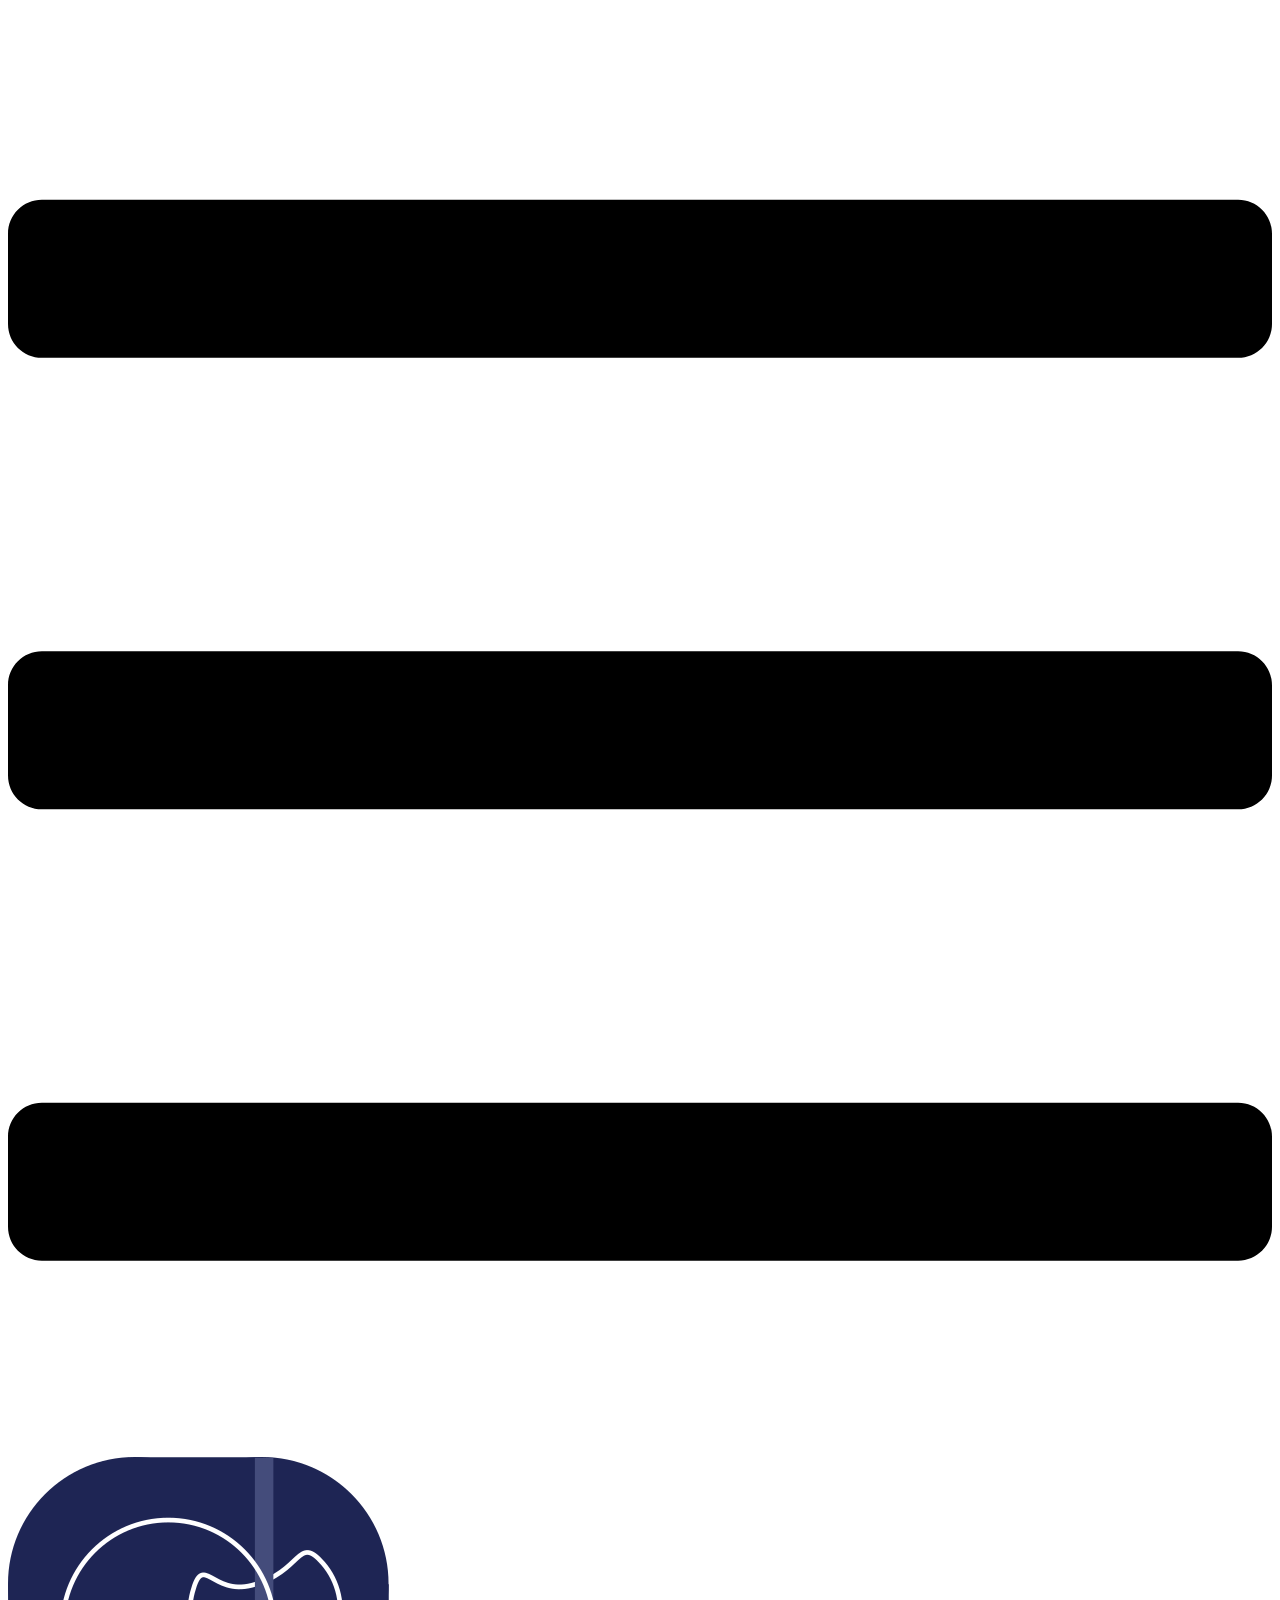
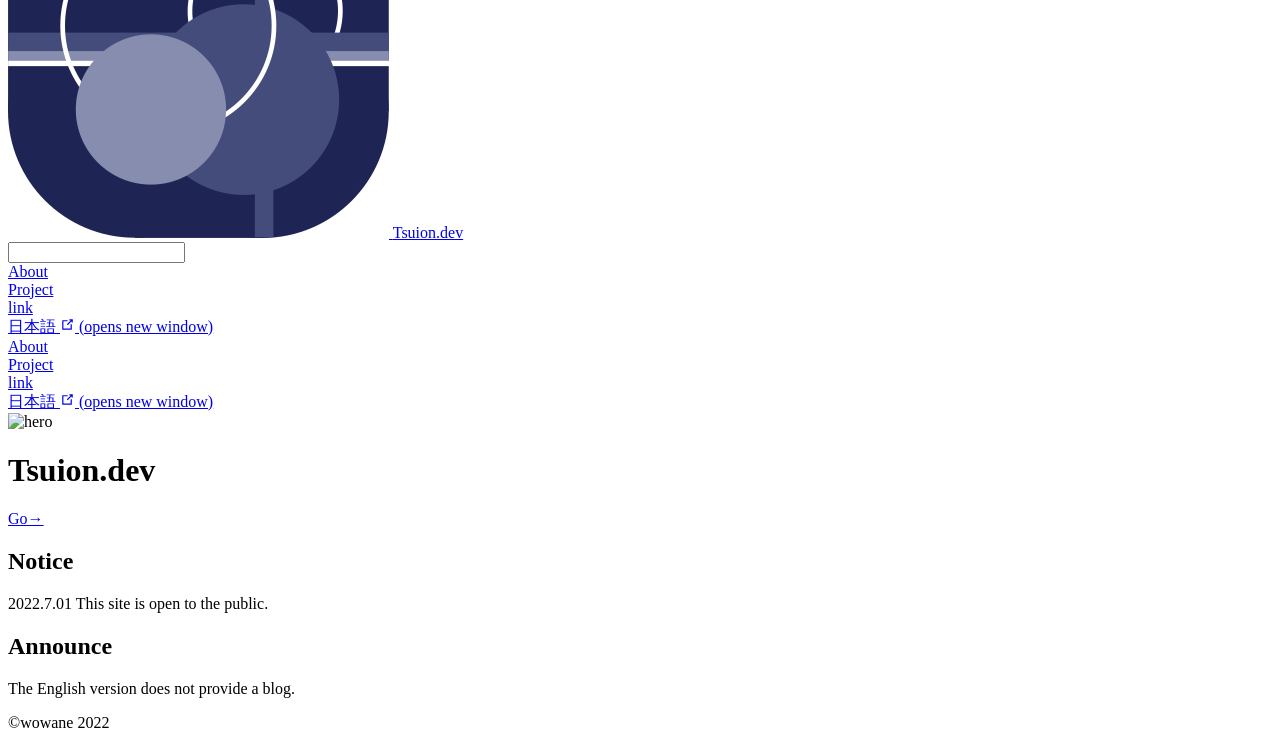
==== index.html @ 569468d3 "deploy: e63c6aec09ab7ed82d86cc7bb57e1fe948c57ea5" ====
<!DOCTYPE html>
<html lang="en-US">
  <head>
    <meta charset="utf-8">
    <meta name="viewport" content="width=device-width,initial-scale=1">
    <title>Tsuion.dev</title>
    <meta name="generator" content="VuePress 1.9.7">
    <link rel="icon" href="/en/favicon.ico">
    <meta name="description" content="">
    <meta name="theme-color" content="#1e2554">
    <meta name="apple-mobile-web-app-capable" content="yes">
    <meta name="apple-mobile-web-app-status-bar-style" content="black">
    
    <link rel="preload" href="/en/assets/css/0.styles.f90f43cb.css" as="style"><link rel="preload" href="/en/assets/js/app.000968e4.js" as="script"><link rel="preload" href="/en/assets/js/2.460eb944.js" as="script"><link rel="preload" href="/en/assets/js/11.debabaf2.js" as="script"><link rel="prefetch" href="/en/assets/js/10.1a5fef8d.js"><link rel="prefetch" href="/en/assets/js/12.29445e79.js"><link rel="prefetch" href="/en/assets/js/13.9cf22d91.js"><link rel="prefetch" href="/en/assets/js/3.0f179d29.js"><link rel="prefetch" href="/en/assets/js/4.79ed5170.js"><link rel="prefetch" href="/en/assets/js/5.ad543b1b.js"><link rel="prefetch" href="/en/assets/js/6.b7624161.js"><link rel="prefetch" href="/en/assets/js/7.8f0bc45a.js"><link rel="prefetch" href="/en/assets/js/8.b12ab773.js"><link rel="prefetch" href="/en/assets/js/9.06846ac6.js">
    <link rel="stylesheet" href="/en/assets/css/0.styles.f90f43cb.css">
  </head>
  <body>
    <div id="app" data-server-rendered="true"><div class="theme-container no-sidebar"><header class="navbar"><div class="sidebar-button"><svg xmlns="http://www.w3.org/2000/svg" aria-hidden="true" role="img" viewBox="0 0 448 512" class="icon"><path fill="currentColor" d="M436 124H12c-6.627 0-12-5.373-12-12V80c0-6.627 5.373-12 12-12h424c6.627 0 12 5.373 12 12v32c0 6.627-5.373 12-12 12zm0 160H12c-6.627 0-12-5.373-12-12v-32c0-6.627 5.373-12 12-12h424c6.627 0 12 5.373 12 12v32c0 6.627-5.373 12-12 12zm0 160H12c-6.627 0-12-5.373-12-12v-32c0-6.627 5.373-12 12-12h424c6.627 0 12 5.373 12 12v32c0 6.627-5.373 12-12 12z"></path></svg></div> <a href="/en/" aria-current="page" class="home-link router-link-exact-active router-link-active"><img src="wowane.png" alt="Tsuion.dev" class="logo"> <span class="site-name can-hide">Tsuion.dev</span></a> <div class="links"><div class="search-box"><input aria-label="Search" autocomplete="off" spellcheck="false" value=""> <!----></div> <nav class="nav-links can-hide"><div class="nav-item"><a href="/en/about/" class="nav-link">
  About
</a></div><div class="nav-item"><a href="/en/project/" class="nav-link">
  Project
</a></div><div class="nav-item"><a href="/en/link/" class="nav-link">
  link
</a></div><div class="nav-item"><a href="https://tsuion.github.io/" target="_blank" rel="noopener noreferrer" class="nav-link external">
  日本語
  <span><svg xmlns="http://www.w3.org/2000/svg" aria-hidden="true" focusable="false" x="0px" y="0px" viewBox="0 0 100 100" width="15" height="15" class="icon outbound"><path fill="currentColor" d="M18.8,85.1h56l0,0c2.2,0,4-1.8,4-4v-32h-8v28h-48v-48h28v-8h-32l0,0c-2.2,0-4,1.8-4,4v56C14.8,83.3,16.6,85.1,18.8,85.1z"></path> <polygon fill="currentColor" points="45.7,48.7 51.3,54.3 77.2,28.5 77.2,37.2 85.2,37.2 85.2,14.9 62.8,14.9 62.8,22.9 71.5,22.9"></polygon></svg> <span class="sr-only">(opens new window)</span></span></a></div> <!----></nav></div></header> <div class="sidebar-mask"></div> <aside class="sidebar"><nav class="nav-links"><div class="nav-item"><a href="/en/about/" class="nav-link">
  About
</a></div><div class="nav-item"><a href="/en/project/" class="nav-link">
  Project
</a></div><div class="nav-item"><a href="/en/link/" class="nav-link">
  link
</a></div><div class="nav-item"><a href="https://tsuion.github.io/" target="_blank" rel="noopener noreferrer" class="nav-link external">
  日本語
  <span><svg xmlns="http://www.w3.org/2000/svg" aria-hidden="true" focusable="false" x="0px" y="0px" viewBox="0 0 100 100" width="15" height="15" class="icon outbound"><path fill="currentColor" d="M18.8,85.1h56l0,0c2.2,0,4-1.8,4-4v-32h-8v28h-48v-48h28v-8h-32l0,0c-2.2,0-4,1.8-4,4v56C14.8,83.3,16.6,85.1,18.8,85.1z"></path> <polygon fill="currentColor" points="45.7,48.7 51.3,54.3 77.2,28.5 77.2,37.2 85.2,37.2 85.2,14.9 62.8,14.9 62.8,22.9 71.5,22.9"></polygon></svg> <span class="sr-only">(opens new window)</span></span></a></div> <!----></nav>  <!----> </aside> <main aria-labelledby="main-title" class="home"><header class="hero"><img src="/en/wowane角丸.png" alt="hero"> <h1 id="main-title">
      Tsuion.dev
    </h1> <!----> <p class="action"><a href="/en/about/" class="nav-link action-button">
  Go→
</a></p></header> <div class="features"><div class="feature"><h2>Notice</h2> <p>2022.7.01 This site is open to the public.</p></div><div class="feature"><h2>Announce</h2> <p>The English version does not provide a blog.</p></div></div> <div class="theme-default-content custom content__default"></div> <div class="footer">
    ©wowane 2022
  </div></main></div><div class="global-ui"></div></div>
    <script src="/en/assets/js/app.000968e4.js" defer></script><script src="/en/assets/js/2.460eb944.js" defer></script><script src="/en/assets/js/11.debabaf2.js" defer></script>
  </body>
</html>
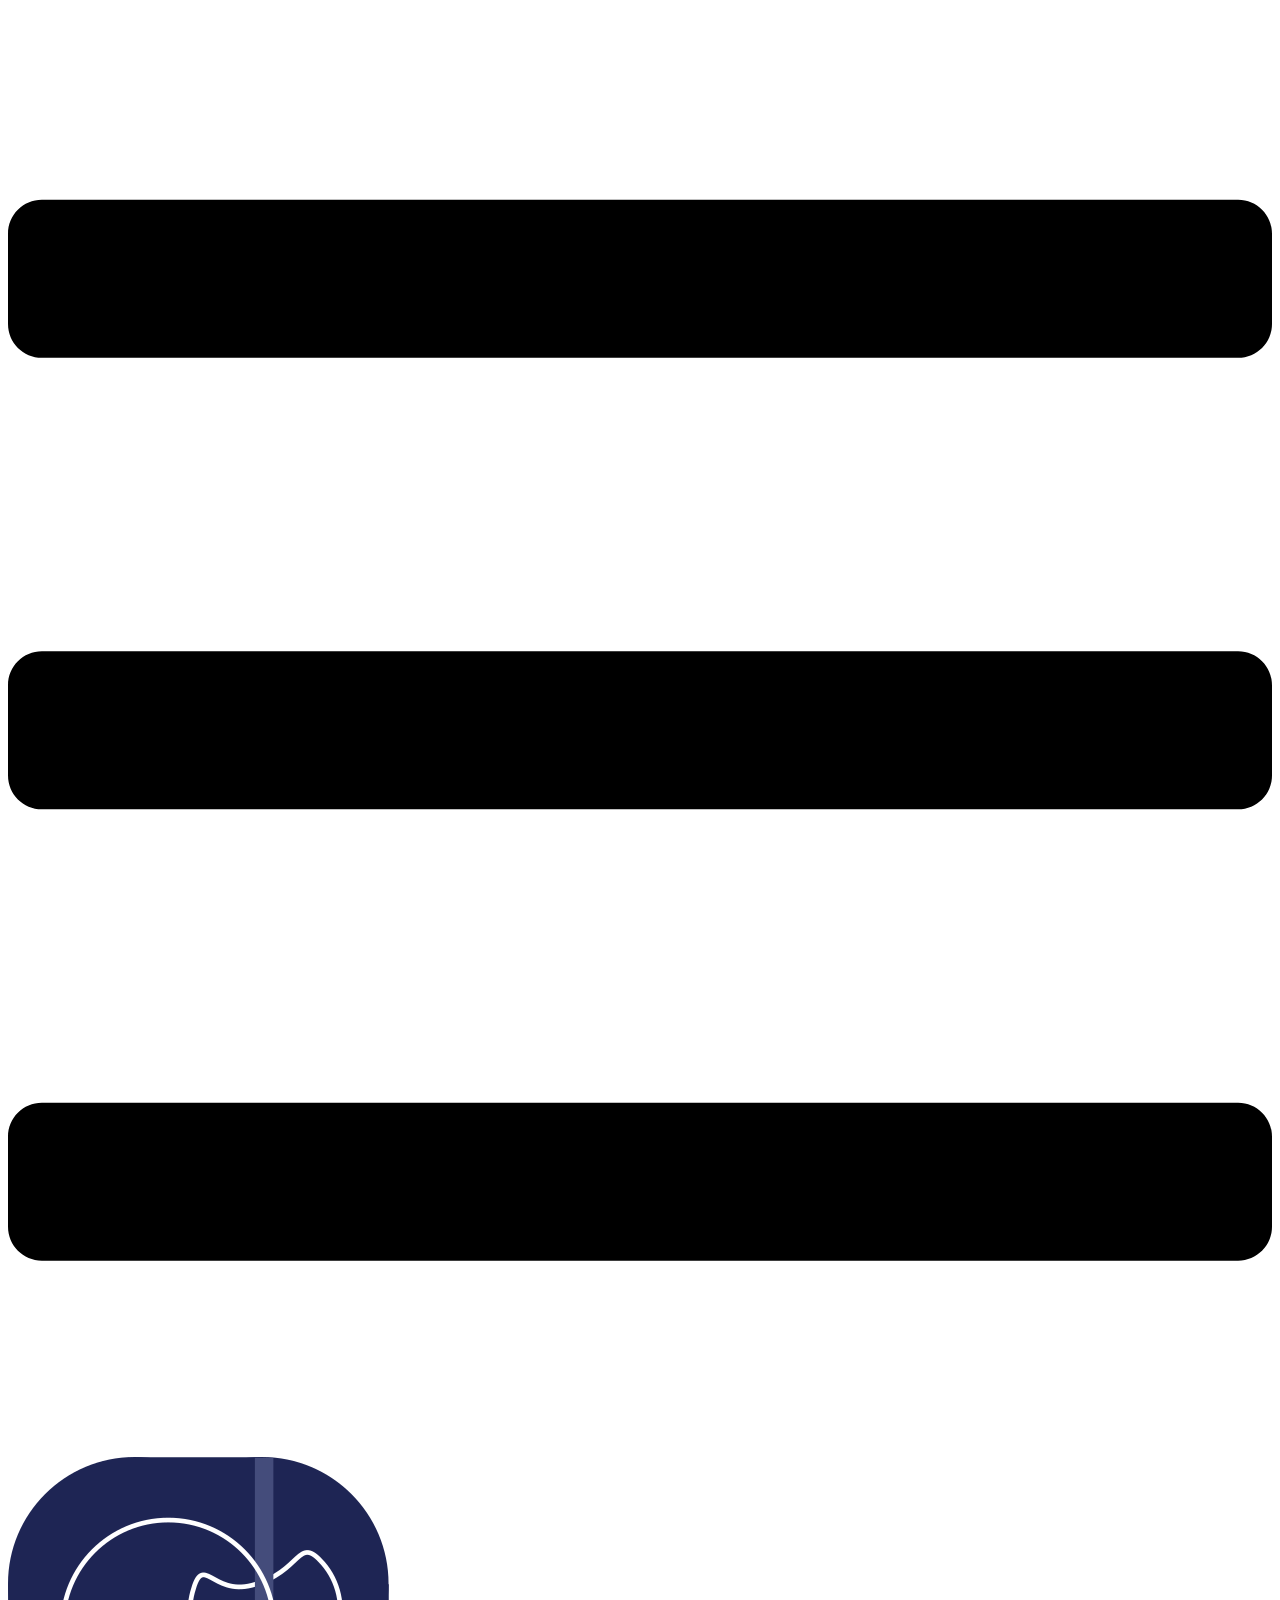
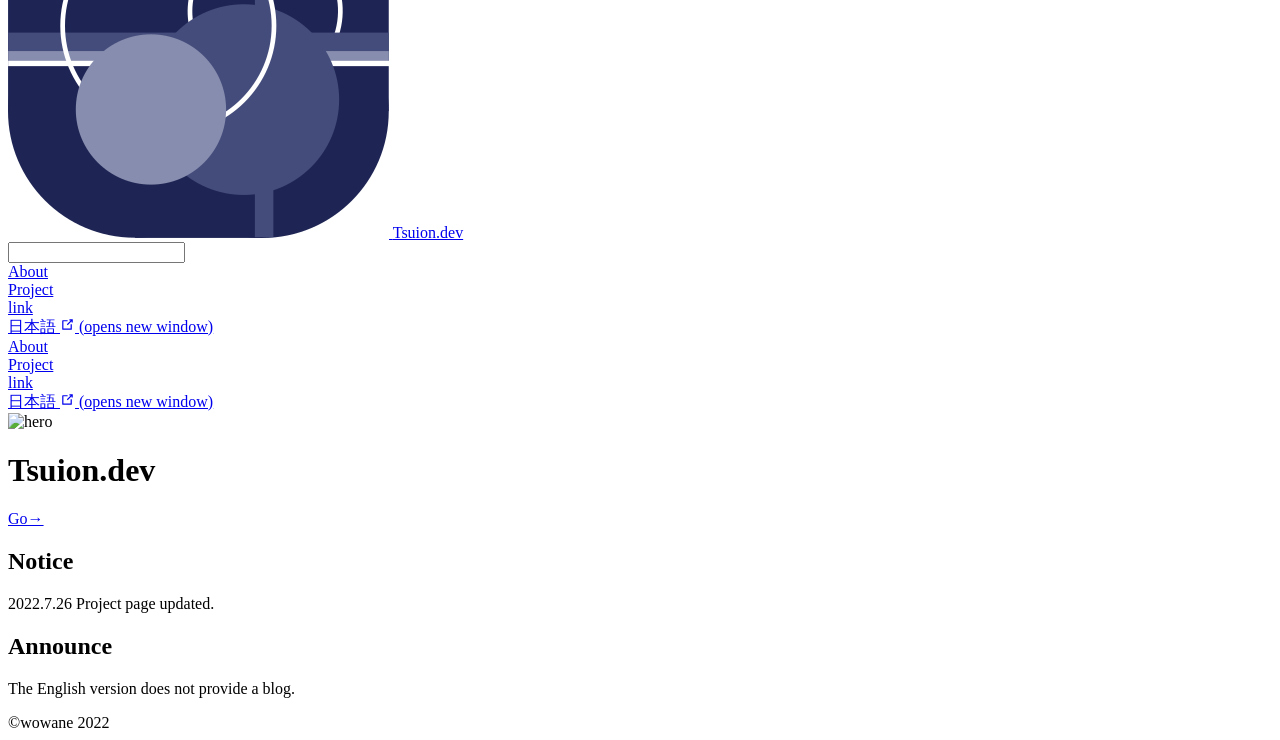
==== commit 99f4791a: "deploy: 17fdf3bdb455599635d62834d0b42842cb9803db" ====
--- a/index.html
+++ b/index.html
@@ -11,7 +11,7 @@
     <meta name="apple-mobile-web-app-capable" content="yes">
     <meta name="apple-mobile-web-app-status-bar-style" content="black">
     
-    <link rel="preload" href="/en/assets/css/0.styles.f90f43cb.css" as="style"><link rel="preload" href="/en/assets/js/app.000968e4.js" as="script"><link rel="preload" href="/en/assets/js/2.460eb944.js" as="script"><link rel="preload" href="/en/assets/js/11.debabaf2.js" as="script"><link rel="prefetch" href="/en/assets/js/10.1a5fef8d.js"><link rel="prefetch" href="/en/assets/js/12.29445e79.js"><link rel="prefetch" href="/en/assets/js/13.9cf22d91.js"><link rel="prefetch" href="/en/assets/js/3.0f179d29.js"><link rel="prefetch" href="/en/assets/js/4.79ed5170.js"><link rel="prefetch" href="/en/assets/js/5.ad543b1b.js"><link rel="prefetch" href="/en/assets/js/6.b7624161.js"><link rel="prefetch" href="/en/assets/js/7.8f0bc45a.js"><link rel="prefetch" href="/en/assets/js/8.b12ab773.js"><link rel="prefetch" href="/en/assets/js/9.06846ac6.js">
+    <link rel="preload" href="/en/assets/css/0.styles.f90f43cb.css" as="style"><link rel="preload" href="/en/assets/js/app.55b0ed51.js" as="script"><link rel="preload" href="/en/assets/js/2.460eb944.js" as="script"><link rel="preload" href="/en/assets/js/11.debabaf2.js" as="script"><link rel="prefetch" href="/en/assets/js/10.1a5fef8d.js"><link rel="prefetch" href="/en/assets/js/12.29445e79.js"><link rel="prefetch" href="/en/assets/js/13.f419a9d7.js"><link rel="prefetch" href="/en/assets/js/3.0f179d29.js"><link rel="prefetch" href="/en/assets/js/4.79ed5170.js"><link rel="prefetch" href="/en/assets/js/5.ad543b1b.js"><link rel="prefetch" href="/en/assets/js/6.b7624161.js"><link rel="prefetch" href="/en/assets/js/7.8f0bc45a.js"><link rel="prefetch" href="/en/assets/js/8.b12ab773.js"><link rel="prefetch" href="/en/assets/js/9.06846ac6.js">
     <link rel="stylesheet" href="/en/assets/css/0.styles.f90f43cb.css">
   </head>
   <body>
@@ -31,13 +31,13 @@
   link
 </a></div><div class="nav-item"><a href="https://tsuion.github.io/" target="_blank" rel="noopener noreferrer" class="nav-link external">
   日本語
-  <span><svg xmlns="http://www.w3.org/2000/svg" aria-hidden="true" focusable="false" x="0px" y="0px" viewBox="0 0 100 100" width="15" height="15" class="icon outbound"><path fill="currentColor" d="M18.8,85.1h56l0,0c2.2,0,4-1.8,4-4v-32h-8v28h-48v-48h28v-8h-32l0,0c-2.2,0-4,1.8-4,4v56C14.8,83.3,16.6,85.1,18.8,85.1z"></path> <polygon fill="currentColor" points="45.7,48.7 51.3,54.3 77.2,28.5 77.2,37.2 85.2,37.2 85.2,14.9 62.8,14.9 62.8,22.9 71.5,22.9"></polygon></svg> <span class="sr-only">(opens new window)</span></span></a></div> <!----></nav>  <!----> </aside> <main aria-labelledby="main-title" class="home"><header class="hero"><img src="/en/wowane角丸.png" alt="hero"> <h1 id="main-title">
+  <span><svg xmlns="http://www.w3.org/2000/svg" aria-hidden="true" focusable="false" x="0px" y="0px" viewBox="0 0 100 100" width="15" height="15" class="icon outbound"><path fill="currentColor" d="M18.8,85.1h56l0,0c2.2,0,4-1.8,4-4v-32h-8v28h-48v-48h28v-8h-32l0,0c-2.2,0-4,1.8-4,4v56C14.8,83.3,16.6,85.1,18.8,85.1z"></path> <polygon fill="currentColor" points="45.7,48.7 51.3,54.3 77.2,28.5 77.2,37.2 85.2,37.2 85.2,14.9 62.8,14.9 62.8,22.9 71.5,22.9"></polygon></svg> <span class="sr-only">(opens new window)</span></span></a></div> <!----></nav>  <!----> </aside> <main aria-labelledby="main-title" class="home"><header class="hero"><img src="/en/wowane角丸.jpg" alt="hero"> <h1 id="main-title">
       Tsuion.dev
     </h1> <!----> <p class="action"><a href="/en/about/" class="nav-link action-button">
   Go→
-</a></p></header> <div class="features"><div class="feature"><h2>Notice</h2> <p>2022.7.01 This site is open to the public.</p></div><div class="feature"><h2>Announce</h2> <p>The English version does not provide a blog.</p></div></div> <div class="theme-default-content custom content__default"></div> <div class="footer">
+</a></p></header> <div class="features"><div class="feature"><h2>Notice</h2> <p>2022.7.26 Project page updated.</p></div><div class="feature"><h2>Announce</h2> <p>The English version does not provide a blog.</p></div></div> <div class="theme-default-content custom content__default"></div> <div class="footer">
     ©wowane 2022
   </div></main></div><div class="global-ui"></div></div>
-    <script src="/en/assets/js/app.000968e4.js" defer></script><script src="/en/assets/js/2.460eb944.js" defer></script><script src="/en/assets/js/11.debabaf2.js" defer></script>
+    <script src="/en/assets/js/app.55b0ed51.js" defer></script><script src="/en/assets/js/2.460eb944.js" defer></script><script src="/en/assets/js/11.debabaf2.js" defer></script>
   </body>
 </html>
